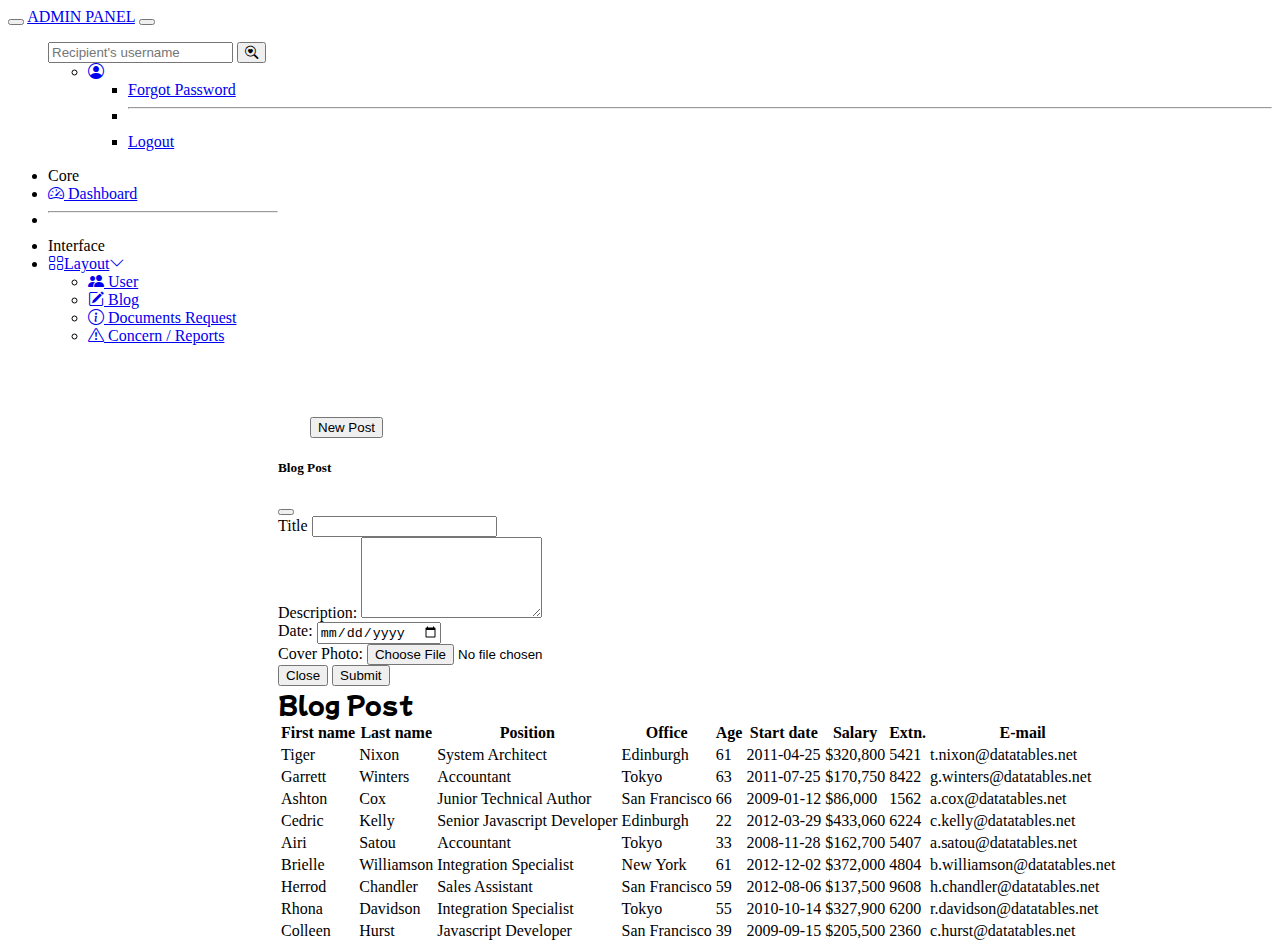
==== blog.html @ 133593d9 "admin panel v2" ====
<!doctype html>
<html lang="en">
<head>
    <meta charset="utf-8">
    <meta name="viewport" content="width=device-width, initial-scale=1">
    <title>Bootstrap demo</title>
    <!-- datatables     -->
    <script src="https://code.jquery.com/jquery-3.5.1.js"></script>
    <script src="https://cdn.datatables.net/1.12.1/js/jquery.dataTables.min.js"></script>
    <script src="/script/script.js"></script>
    <link rel="stylesheet" href="https://cdn.datatables.net/1.12.1/css/jquery.dataTables.min.css">
    <!-- other links -->
    <link rel="preconnect" href="https://fonts.googleapis.com">
    <link rel="preconnect" href="https://fonts.gstatic.com" crossorigin>
    <link href="https://fonts.googleapis.com/css2?family=Mochiy+Pop+One&display=swap" rel="stylesheet">
    <link rel="stylesheet" href="https://cdn.jsdelivr.net/npm/bootstrap-icons@1.9.1/font/bootstrap-icons.css">
    <link href="https://maxcdn.bootstrapcdn.com/font-awesome/4.3.0/css/font-awesome.min.css" rel="stylesheet">
    <link href="https://cdn.jsdelivr.net/npm/bootstrap@5.2.0/dist/css/bootstrap.min.css" rel="stylesheet" integrity="sha384-gH2yIJqKdNHPEq0n4Mqa/HGKIhSkIHeL5AyhkYV8i59U5AR6csBvApHHNl/vI1Bx" crossorigin="anonymous">
</head>
<body>
    <nav class="navbar navbar-expand-lg bg-dark navbar-dark fixed-top">
        <div class="container-fluid">
            <!-- offcanvas button -->
            <button class="navbar-toggler me-2" type="button" data-bs-toggle="offcanvas" data-bs-target="#offcanvasExample" aria-controls="offcanvasExample">
                <span class="navbar-toggler-icon" data-bs-target="#offcanvasExample"></span>
            </button>
          <a class="navbar-brand fw-bold me-auto" href="#">ADMIN PANEL</a>
          <button class="navbar-toggler" type="button" data-bs-toggle="collapse" data-bs-target="#navbarSupportedContent" aria-controls="navbarSupportedContent" aria-expanded="false" aria-label="Toggle navigation">
            <span class="navbar-toggler-icon"></span>
          </button>
          <div class="collapse navbar-collapse" id="navbarSupportedContent">
            <ul class="navbar-nav ms-auto mb-2 mb-lg-0">
            <form class="d-flex" role="search">
                <div class="input-group my-1">
                    <input type="text" class="form-control" placeholder="Recipient's username" aria-label="Recipient's username" aria-describedby="button-addon2">
                    <button class="btn btn-primary" type="button" id="button-addon2"><i class="bi bi-search-heart text-white"></i></button>
                </div>
            </form>
            <ul class="navbar-nav mb-2 mb-lg-0">
              <li class="nav-item dropdown ">
                <a class="nav-link dropdown-toggle" href="#" role="button" data-bs-toggle="dropdown" aria-expanded="false">
                  <i class="bi bi-person-circle text-white "></i>
                </a>
                <ul class="dropdown-menu dropdown-menu-end">
                  <li><a class="dropdown-item" href="#">Forgot Password</a></li>
                  <li><hr class="dropdown-divider"></li>
                  <li><a class="dropdown-item" href="index.html">Logout</a></li>
                </ul>
              </li>
            </ul>
                </li>
              </ul>
          </div>
        </div>
      </nav>
      <!-- offcanvas -->
      
      <div class="offcanvas offcanvas-start sidebar bg-dark text-white" tabindex="-1" id="offcanvasExample" aria-labelledby="offcanvasExampleLabel">
        <!-- <div class="offcanvas-header">
          <h5 class="offcanvas-title" id="offcanvasExampleLabel">Offcanvas</h5>
          <button type="button" class="btn-close" data-bs-dismiss="offcanvas" aria-label="Close"></button>
        </div> -->
        <div class="offcanvas-body p-0">
          <nav class="navbar-dark">
            <ul class="navbar-nav">
                <li>
                    <div class="text-muted text-uppercase small fw-bold px-3">
                        Core
                    </div>
                </li>
                <li>
                    <a href="/dashboard.html" class="nav-link px-3 active">
                        <span><i class="bi bi-speedometer2 me-2"></i></span>
                        <span>Dashboard</span>
                    </a>
                </li>
                <li class="my-4">
                    <hr class="dropdown"/>
                </li>
                <li>
                    <div class="text-muted text-uppercase small fw-bold px-3">
                        Interface
                    </div>
                </li>
                <li>
                    <a class="nav-link px-3 sidebar-link" data-bs-toggle="collapse" href="#collapseExample" role="button" aria-expanded="false" aria-controls="collapseExample">
                        <span class="me-2 "><i class="bi bi-grid"></i></span>
                        <span>Layout</span>
                        <span class="right-icon ms-auto"><i class="bi bi-chevron-down"></i></span>
                      </a>
                      <div class="collapse" id="collapseExample">
                        <div class="card card-body bg-dark text-muted border-0">
                          <ul class="navbar-nav ps-3">
                            <li>
                                <a href="user.html" class="nav-link">
                                    <span><i class="bi bi-people-fill me-2"></i></span>
                                    <span>User</span>
                                </a>
                            </li>
                            <li>
                              <a href="blog.html" class="nav-link">
                                  <span><i class="bi bi-pencil-square me-2"></i></span>
                                  <span>Blog</span>
                              </a>
                            </li>
                            <li>
                              <a href="documentrequest.html" class="nav-link">
                                <span><i class="bi bi-info-circle me-2"></i></span>
                                <span>Documents Request</span>
                              </a>
                            </li>
                            <li>
                              <a href="reports.html" class="nav-link">
                                <span><i class="bi bi-exclamation-triangle  me-2"></i></span>
                                <span>Concern / Reports</span>
                              </a>
                            </li>
                          </ul>
                        </div>
                      </div>
                </li>
            </ul>
          </nav>
        </div>
      </div>
    <!-- main section -->
    <!-- admin section -->
    <main class="mt-5 pt-3">
        <button type="button" class="btn btn-primary" style="margin-left: 2.5vw; margin-top: 56px;" data-bs-toggle="modal" data-bs-target="#exampleModal">
            New Post
            </button>
        
            <!-- Modal -->
            <div class="modal fade" id="exampleModal" tabindex="-1" aria-labelledby="exampleModalLabel" aria-hidden="true">
            <div class="modal-dialog">
                <div class="modal-content">
                <div class="modal-header">
                    <h5 class="modal-title" id="exampleModalLabel">Blog Post</h5>
                    <button type="button" class="btn-close" data-bs-dismiss="modal" aria-label="Close"></button>
                </div>
                <div class="modal-body">
                    <form method="post" action="<?php echo site_url('CrudController/create')?>">
                        <div class="mb-3">
                            <label for="exampleInputEmail1" class="form-label">Title</label>
                            <input type="text" class="form-control" name="lastName" aria-describedby="emailHelp">
                        </div>
                        <div class="mb-3">
                            <label for="message-text" class="col-form-label">Description:</label>
                            <textarea class="form-control" id="message-text" rows="5"></textarea>
                          </div>
                        <div class="mb-3">
                            <label for="exampleInputEmail1" class="form-label">Date:</label>
                            <input type="date" class="form-control"  name="birthdate" aria-describedby="emailHelp">
                        </div>
                        <div class="mb-3">
                            <label for="exampleInputEmail1" class="form-label">Cover Photo:</label>
                            <input type="file" class="form-control" name="contactNo" aria-describedby="emailHelp">
                        </div>
                </div>
                <div class="modal-footer">
                    <button type="button" class="btn btn-secondary" data-bs-dismiss="modal">Close</button>
                    <button type="button" class="btn btn-primary">Submit</button>
                </div>
            </form>
                </div>
            </div>
            </div>
          <div class="titletable my-4 text-center">Blog Post</div>
        <table id="example" class="display">
          <thead>
            <tr>
                <th>First name</th>
                <th>Last name</th>
                <th>Position</th>
                <th>Office</th>
                <th>Age</th>
                <th>Start date</th>
                <th>Salary</th>
                <th>Extn.</th>
                <th>E-mail</th>
            </tr>
          </thead>
          <tbody>
            <tr>
                <td>Tiger</td>
                <td>Nixon</td>
                <td>System Architect</td>
                <td>Edinburgh</td>
                <td>61</td>
                <td>2011-04-25</td>
                <td>$320,800</td>
                <td>5421</td>
                <td>t.nixon@datatables.net</td>
            </tr>
            <tr>
                <td>Garrett</td>
                <td>Winters</td>
                <td>Accountant</td>
                <td>Tokyo</td>
                <td>63</td>
                <td>2011-07-25</td>
                <td>$170,750</td>
                <td>8422</td>
                <td>g.winters@datatables.net</td>
            </tr>
            <tr>
                <td>Ashton</td>
                <td>Cox</td>
                <td>Junior Technical Author</td>
                <td>San Francisco</td>
                <td>66</td>
                <td>2009-01-12</td>
                <td>$86,000</td>
                <td>1562</td>
                <td>a.cox@datatables.net</td>
            </tr>
            <tr>
                <td>Cedric</td>
                <td>Kelly</td>
                <td>Senior Javascript Developer</td>
                <td>Edinburgh</td>
                <td>22</td>
                <td>2012-03-29</td>
                <td>$433,060</td>
                <td>6224</td>
                <td>c.kelly@datatables.net</td>
            </tr>
            <tr>
                <td>Airi</td>
                <td>Satou</td>
                <td>Accountant</td>
                <td>Tokyo</td>
                <td>33</td>
                <td>2008-11-28</td>
                <td>$162,700</td>
                <td>5407</td>
                <td>a.satou@datatables.net</td>
            </tr>
            <tr>
                <td>Brielle</td>
                <td>Williamson</td>
                <td>Integration Specialist</td>
                <td>New York</td>
                <td>61</td>
                <td>2012-12-02</td>
                <td>$372,000</td>
                <td>4804</td>
                <td>b.williamson@datatables.net</td>
            </tr>
            <tr>
                <td>Herrod</td>
                <td>Chandler</td>
                <td>Sales Assistant</td>
                <td>San Francisco</td>
                <td>59</td>
                <td>2012-08-06</td>
                <td>$137,500</td>
                <td>9608</td>
                <td>h.chandler@datatables.net</td>
            </tr>
            <tr>
                <td>Rhona</td>
                <td>Davidson</td>
                <td>Integration Specialist</td>
                <td>Tokyo</td>
                <td>55</td>
                <td>2010-10-14</td>
                <td>$327,900</td>
                <td>6200</td>
                <td>r.davidson@datatables.net</td>
            </tr>
            <tr>
                <td>Colleen</td>
                <td>Hurst</td>
                <td>Javascript Developer</td>
                <td>San Francisco</td>
                <td>39</td>
                <td>2009-09-15</td>
                <td>$205,500</td>
                <td>2360</td>
                <td>c.hurst@datatables.net</td>
            </tr>
          </tbody>
      </table>
  </main>
</body>

<!-- js -->
<script src="https://cdn.jsdelivr.net/npm/bootstrap@5.2.0/dist/js/bootstrap.bundle.min.js" integrity="sha384-A3rJD856KowSb7dwlZdYEkO39Gagi7vIsF0jrRAoQmDKKtQBHUuLZ9AsSv4jD4Xa" crossorigin="anonymous"></script>
<script src="https://cdn.jsdelivr.net/npm/@popperjs/core@2.11.5/dist/umd/popper.min.js" integrity="sha384-Xe+8cL9oJa6tN/veChSP7q+mnSPaj5Bcu9mPX5F5xIGE0DVittaqT5lorf0EI7Vk" crossorigin="anonymous"></script>
</html>

<style>
    .sidebar{
        width: 270px !important;
    }
    .sidebar-link{
        display: flex;
        align-items: center;
    }
    .sidebar-link .right-icon{
        display: inline-flex;
    }
    .sidebar-link[aria-expanded="true"] .right-icon{
        transform: rotate(180deg);
    }
@media(min-width:992px){
    body{
        overflow: auto !important;
    }
    .sidebar{
        transform: none !important;
        visibility: visible !important;
        top:56px !important;
        height: calc(100%-56px)!important;
    }
    main{
        margin-left: 270px;
    }
}

/* datatables */

div.dataTables_wrapper {
        width: 75vw;
        margin: 0 auto;
        font-size: 80%;
    }
@media(max-width:501px){
  div.dataTables_wrapper {
        width: 95vw;
        margin: 0 auto;
        font-size: 80%;
    }
}
.titletable{
  font-family: 'Mochiy Pop One', sans-serif;
  font-size: 1.5rem;
}

</style>
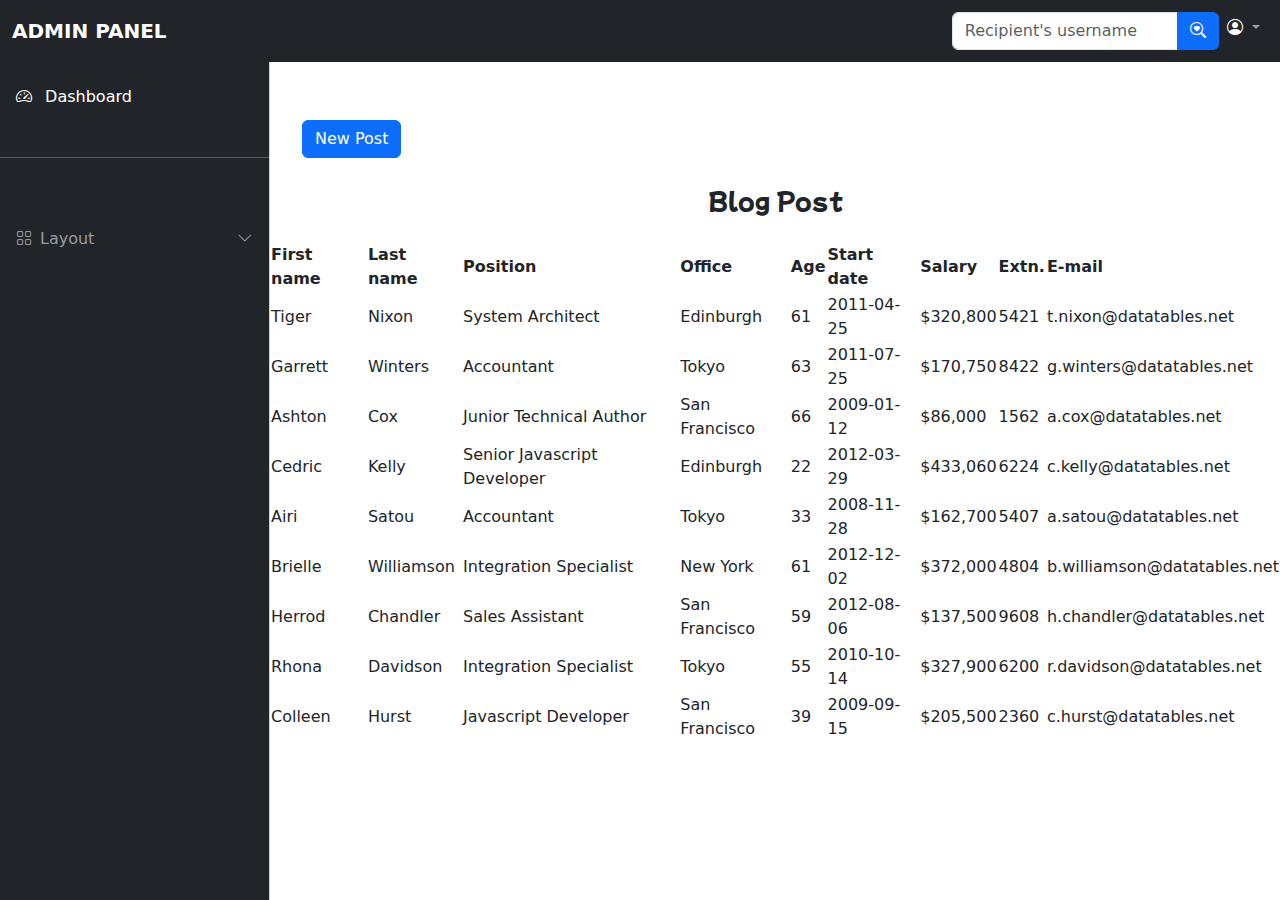
==== commit a19c13c6: "datatables fix" ====
--- a/blog.html
+++ b/blog.html
@@ -5,10 +5,12 @@
     <meta name="viewport" content="width=device-width, initial-scale=1">
     <title>Bootstrap demo</title>
     <!-- datatables     -->
-    <script src="https://code.jquery.com/jquery-3.5.1.js"></script>
-    <script src="https://cdn.datatables.net/1.12.1/js/jquery.dataTables.min.js"></script>
-    <script src="/script/script.js"></script>
-    <link rel="stylesheet" href="https://cdn.datatables.net/1.12.1/css/jquery.dataTables.min.css">
+        <script src="https://code.jquery.com/jquery-3.5.1.js"></script>
+        <script src="https://cdn.datatables.net/1.12.1/js/jquery.dataTables.min.js"></script>
+        <script src="https://cdn.datatables.net/1.12.1/js/dataTables.bootstrap5.min.js"></script>        
+        <link rel="stylesheet" href="https://cdn.datatables.net/1.12.1/css/dataTables.bootstrap5.min.css">
+        <link rel="stylesheet" href="https://cdnjs.cloudflare.com/ajax/libs/twitter-bootstrap/5.1.3/css/bootstrap.min.css">
+        <script src="./script/script.js"></script>
     <!-- other links -->
     <link rel="preconnect" href="https://fonts.googleapis.com">
     <link rel="preconnect" href="https://fonts.gstatic.com" crossorigin>
@@ -69,7 +71,7 @@
                     </div>
                 </li>
                 <li>
-                    <a href="/dashboard.html" class="nav-link px-3 active">
+                    <a href="dashboard.html" class="nav-link px-3 active">
                         <span><i class="bi bi-speedometer2 me-2"></i></span>
                         <span>Dashboard</span>
                     </a>
@@ -324,7 +326,7 @@
 div.dataTables_wrapper {
         width: 75vw;
         margin: 0 auto;
-        font-size: 80%;
+        font-size: 100%;
     }
 @media(max-width:501px){
   div.dataTables_wrapper {
